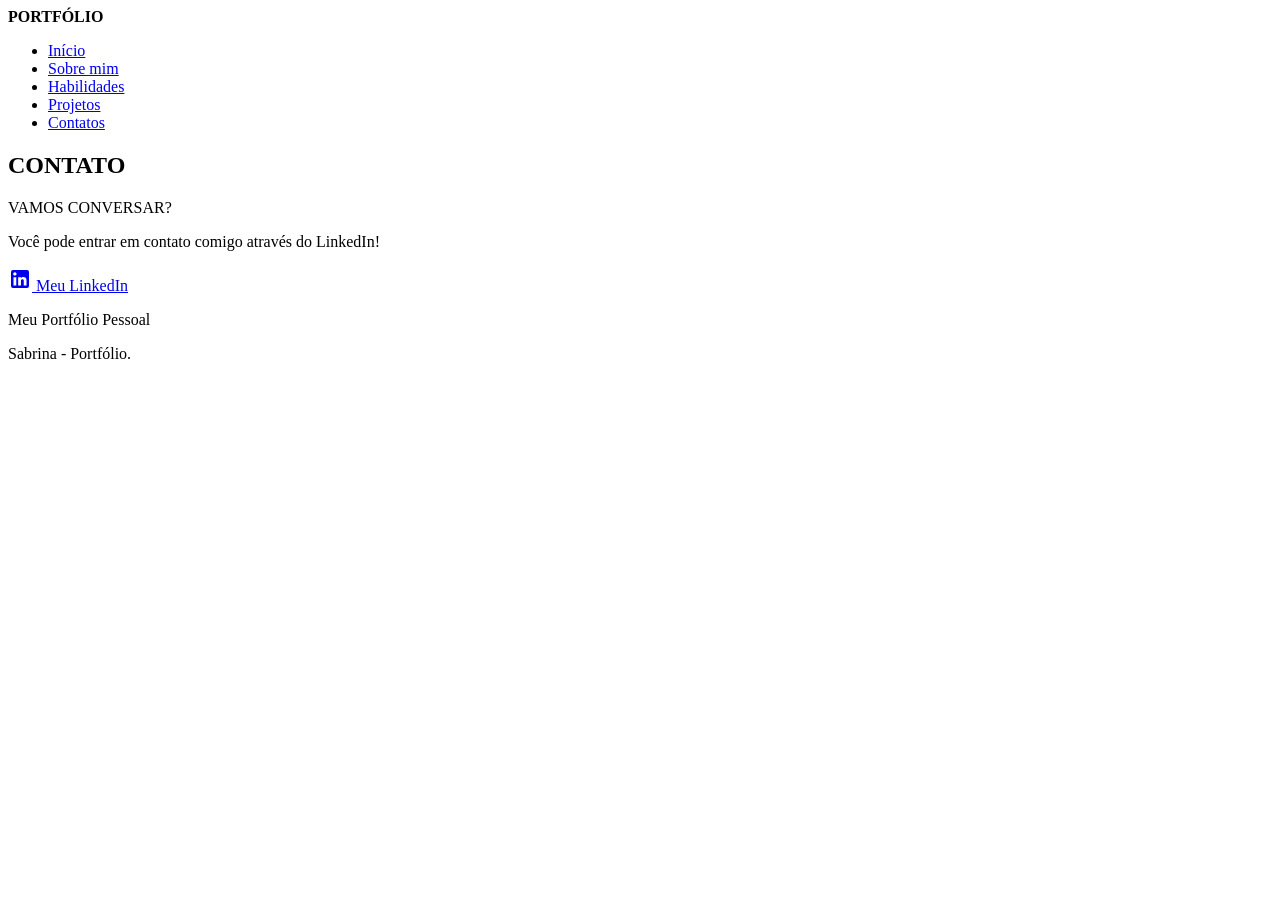
==== src/contatos.html @ ab9aaa9e "Criei o arquivo com a sessão contatos" ====
<!DOCTYPE html>
<html lang="pt-BR">
<head>
  <meta charset="UTF-8">
  <meta name="viewport" content="width=device-width, initial-scale=1.0">
  <title>Contato | Sabrina</title>
  
  
  <link rel="stylesheet" href="../css/style.css">
  
  
  <link rel="stylesheet" href="../css/contatos.css">
</head>
<body>

 
  <header class="cabecalho">
    <div class="container-header">
      <strong class="logo">PORTFÓLIO</strong>
      <nav class="nav">
        <ul class="lista-nav">
          <li><a href="index.html">Início</a></li>
          <li><a href="sobremim.html">Sobre mim</a></li>
          <li><a href="habilidades.html">Habilidades</a></li>
          <li><a href="projetos.html">Projetos</a></li>
          <li><a href="contatos.html">Contatos</a></li>
        </ul>
      </nav>
    </div>
  </header>

 
  <main>
    <section id="contatos" class="secao-contatos">
      <div class="container-secao">
        <header class="cabecalho-secao">
          <h2>CONTATO</h2>
          <p class="subtitulo-secao">VAMOS CONVERSAR?</p>
        </header>
        
        <p class="texto-contato">
          Você pode entrar em contato comigo através do LinkedIn!
        </p>

        <div class="link-linkedin-container">
          <a href="https://www.linkedin.com/in/sabrina-nascimento-4840a8234/" target="_blank" rel="noopener noreferrer" class="btn-linkedin">
            <svg xmlns="http://www.w3.org/2000/svg" width="24" height="24" viewBox="0 0 24 24" fill="currentColor">
              <path d="M19 3a2 2 0 0 1 2 2v14a2 2 0 0 1-2 2H5a2 2 0 0 1-2-2V5a2 2 0 0 1 2-2h14m-.5 15.5v-5.3a3.26 3.26 0 0 0-3.26-3.26c-.85 0-1.84.52-2.28 1.3v-1.11h-2.79v8.37h2.79v-4.93c0-.77.62-1.4 1.39-1.4a1.4 1.4 0 0 1 1.4 1.4v4.93h2.75M6.88 8.56a1.68 1.68 0 0 0 1.68-1.68c0-.93-.75-1.69-1.68-1.69a1.69 1.69 0 0 0-1.69 1.69c0 .93.76 1.68 1.69 1.68m1.39 9.94v-8.37H5.5v8.37h2.77z"/>
            </svg>
            <span>Meu LinkedIn</span>
          </a>
        </div>
      </div>
    </section>
  </main>

  <!-- Rodapé -->
  <footer class="rodape-sobre">
    <p>Meu Portfólio Pessoal</p>
    <p>Sabrina - Portfólio.</p>
  </footer>

</body>
</html>
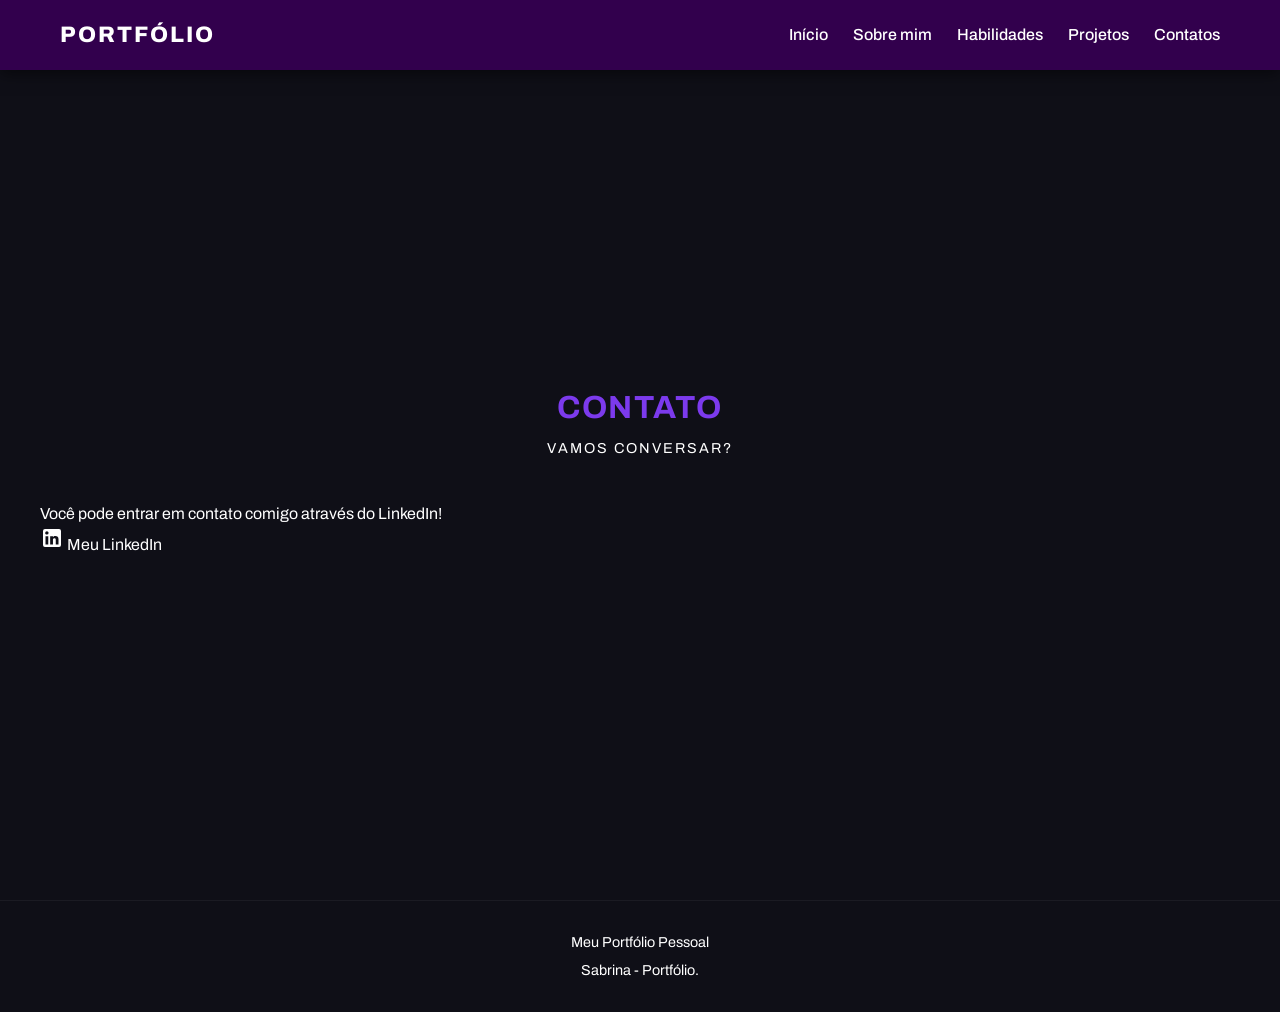
==== commit 10d03930: "correção da nav bar href" ====
--- a/src/contatos.html
+++ b/src/contatos.html
@@ -5,7 +5,7 @@
   <meta name="viewport" content="width=device-width, initial-scale=1.0">
   <title>Contato | Sabrina</title>
   
-  
+ 
   <link rel="stylesheet" href="../css/style.css">
   
   
@@ -17,14 +17,15 @@
   <header class="cabecalho">
     <div class="container-header">
       <strong class="logo">PORTFÓLIO</strong>
-      <nav class="nav">
-        <ul class="lista-nav">
-          <li><a href="index.html">Início</a></li>
-          <li><a href="sobremim.html">Sobre mim</a></li>
-          <li><a href="habilidades.html">Habilidades</a></li>
-          <li><a href="projetos.html">Projetos</a></li>
-          <li><a href="contatos.html">Contatos</a></li>
-        </ul>
+    <nav class="nav">
+  <ul class="lista-nav">
+    <li><a href="../index.html">Início</a></li>
+    <li><a href="sobremim.html">Sobre mim</a></li>
+    <li><a href="habilidades.html">Habilidades</a></li>
+    <li><a href="projetos.html">Projetos</a></li>
+    <li><a href="contatos.html">Contatos</a></li>
+  </ul>
+</nav>
       </nav>
     </div>
   </header>
--- a/css/style.css
+++ b/css/style.css
@@ -0,0 +1,176 @@
+@import url('https://fonts.googleapis.com/css2?family=Archivo:ital,wght@0,100..900;1,100..900&display=swap');
+@import url('sobremim.css');
+@import url('habilidades.css');
+@import url('projetos.css');
+@import url('contatos.css');
+
+
+/* IMPORTAÇÃO DE FONTES & VARIÁVEIS GLOBAIS*/
+
+@import url('https://fonts.googleapis.com/css2?family=Archivo:ital,wght@0,100..900;1,100..900&display=swap');
+
+* {
+  margin: 0;
+  padding: 0;
+  box-sizing: border-box;
+}
+
+:root {
+ 
+  --RoxoClaro: #7C3AED;
+  --Preto: #0F0F17;
+  --RoxoEscuro: #350051;
+  --Branco: #FFFFFF;
+
+  
+  --accent-color: var(--RoxoClaro);
+  --bg-primary: var(--Preto);
+  --bg-secondary: #161622;
+  --bg-card: #1f1f2e;
+  --text-main: var(--Branco);
+  --text-muted: #ffff ;
+
+  
+  --font-family: 'Archivo', sans-serif;
+  --max-width: 1200px;
+}
+
+html {
+  scroll-behavior: smooth;
+}
+
+body {
+  font-family: var(--font-family);
+  background-color: var(--bg-primary);
+  color: var(--text-main);
+  line-height: 1.6;
+}
+
+a {
+  text-decoration: none;
+  color: inherit;
+}
+
+ul {
+  list-style: none;
+}
+
+/* Configurações  da Seção */
+.secao-hero,
+.secao-sobre,
+.secao-habilidades,
+.secao-projetos,
+.secao-contatos {
+  min-height: 100vh;
+  display: flex;
+  flex-direction: column;
+  align-items: center;
+  justify-content: center;
+  padding: 100px 20px 60px 20px;
+}
+
+.container-secao,
+.container-header,
+.container-hero {
+  max-width: var(--max-width);
+  margin: 0 auto;
+  width: 100%;
+}
+
+.cabecalho-secao {
+  text-align: center;
+  margin-bottom: 40px;
+}
+
+.cabecalho-secao h2 {
+  font-size: 2rem;
+  color: var(--accent-color);
+  letter-spacing: 1.5px;
+}
+
+.subtitulo-secao {
+  font-size: 0.9rem;
+  color: var(--text-muted);
+  letter-spacing: 2px;
+  margin-top: 4px;
+}
+/* CABEÇALHO / NAVBAR*/
+.cabecalho {
+  position: fixed;
+  top: 0;
+  left: 0;
+  width: 100%;
+  z-index: 1000;
+  background-color: rgba(53, 0, 81, 0.95);
+  backdrop-filter: blur(8px);
+  box-shadow: 0 4px 15px rgba(0, 0, 0, 0.5);
+}
+
+.container-header {
+  display: flex;
+  justify-content: space-between;
+  align-items: center;
+  height: 70px;
+  padding: 0 20px;
+}
+
+.logo {
+  font-size: 1.4rem;
+  font-weight: 800;
+  color: var(--Branco);
+  letter-spacing: 2px;
+}
+
+.lista-nav {
+  display: flex;
+  gap: 25px;
+}
+
+.lista-nav a {
+  font-weight: 500;
+  color: var(--Branco);
+  transition: color 0.3s ease;
+}
+
+.lista-nav a:hover {
+  color: var(--accent-color);
+}
+
+/*RODAPÉ */
+
+.rodape-sobre {
+  background-color: var(--Preto);
+  padding: 30px 20px;
+  text-align: center;
+  border-top: 1px solid rgba(255, 255, 255, 0.05);
+  font-size: 0.9rem;
+  color: var(--text-muted);
+}
+
+.rodape-sobre p + p {
+  margin-top: 5px;
+}
+
+/*RESPONSIVIDADE (MOBILE)*/
+@media (max-width: 768px) {
+  .container-header {
+    flex-direction: column;
+    height: auto;
+    padding: 15px 0;
+    gap: 10px;
+  }
+
+  .lista-nav {
+    gap: 15px;
+    font-size: 0.9rem;
+  }
+
+  .secao-hero,
+  .secao-sobre,
+  .secao-habilidades,
+  .secao-projetos,
+  .secao-contatos {
+    min-height: auto;
+    padding: 60px 20px;
+  }
+}
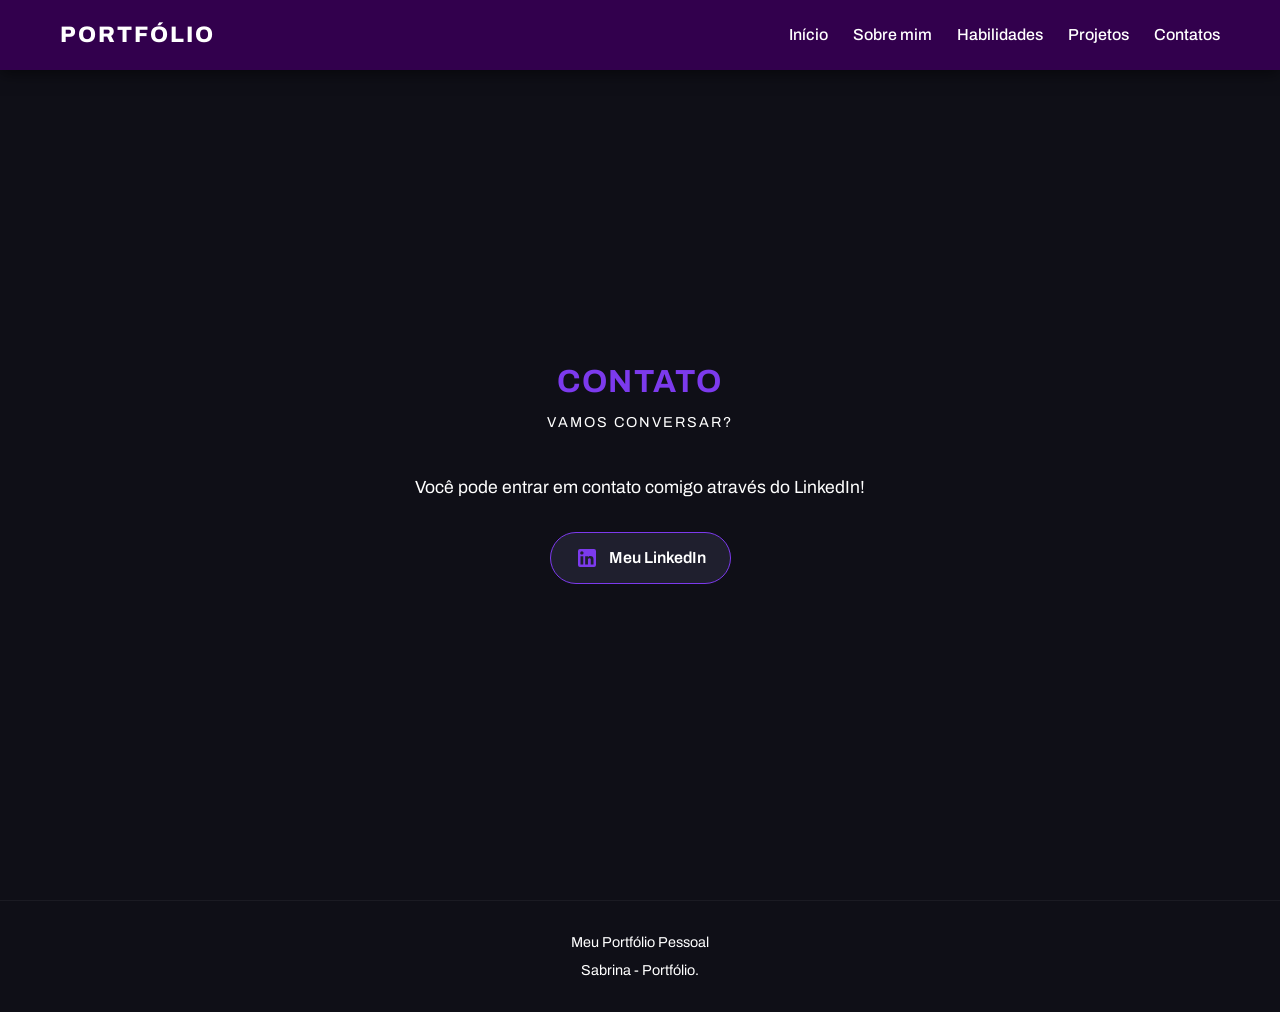
==== commit c2ebcce7: "corrigir o href script que esta errado" ====
--- a/src/contatos.html
+++ b/src/contatos.html
@@ -5,11 +5,8 @@
   <meta name="viewport" content="width=device-width, initial-scale=1.0">
   <title>Contato | Sabrina</title>
   
- 
   <link rel="stylesheet" href="../css/style.css">
   
-  
-  <link rel="stylesheet" href="../css/contatos.css">
 </head>
 <body>
 
@@ -60,6 +57,6 @@
     <p>Meu Portfólio Pessoal</p>
     <p>Sabrina - Portfólio.</p>
   </footer>
-
+  <script src="script.js"></script>
 </body>
 </html>
--- a/css/style.css
+++ b/css/style.css
@@ -173,4 +173,22 @@
     min-height: auto;
     padding: 60px 20px;
   }
+}
+
+/* Classes controladas pelo JS para animações de rolagem */
+.escondido {
+  opacity: 0;
+  transform: translateY(20px);
+  transition: opacity 0.6s ease-out, transform 0.6s ease-out;
+}
+
+.visivel {
+  opacity: 1;
+  transform: translateY(0);
+}
+
+/* Estilo para indicar qual página está aberta no menu */
+.lista-nav a.ativo {
+  color: var(--RoxoClaro);
+  border-bottom: 2px solid var(--RoxoClaro);
 }
